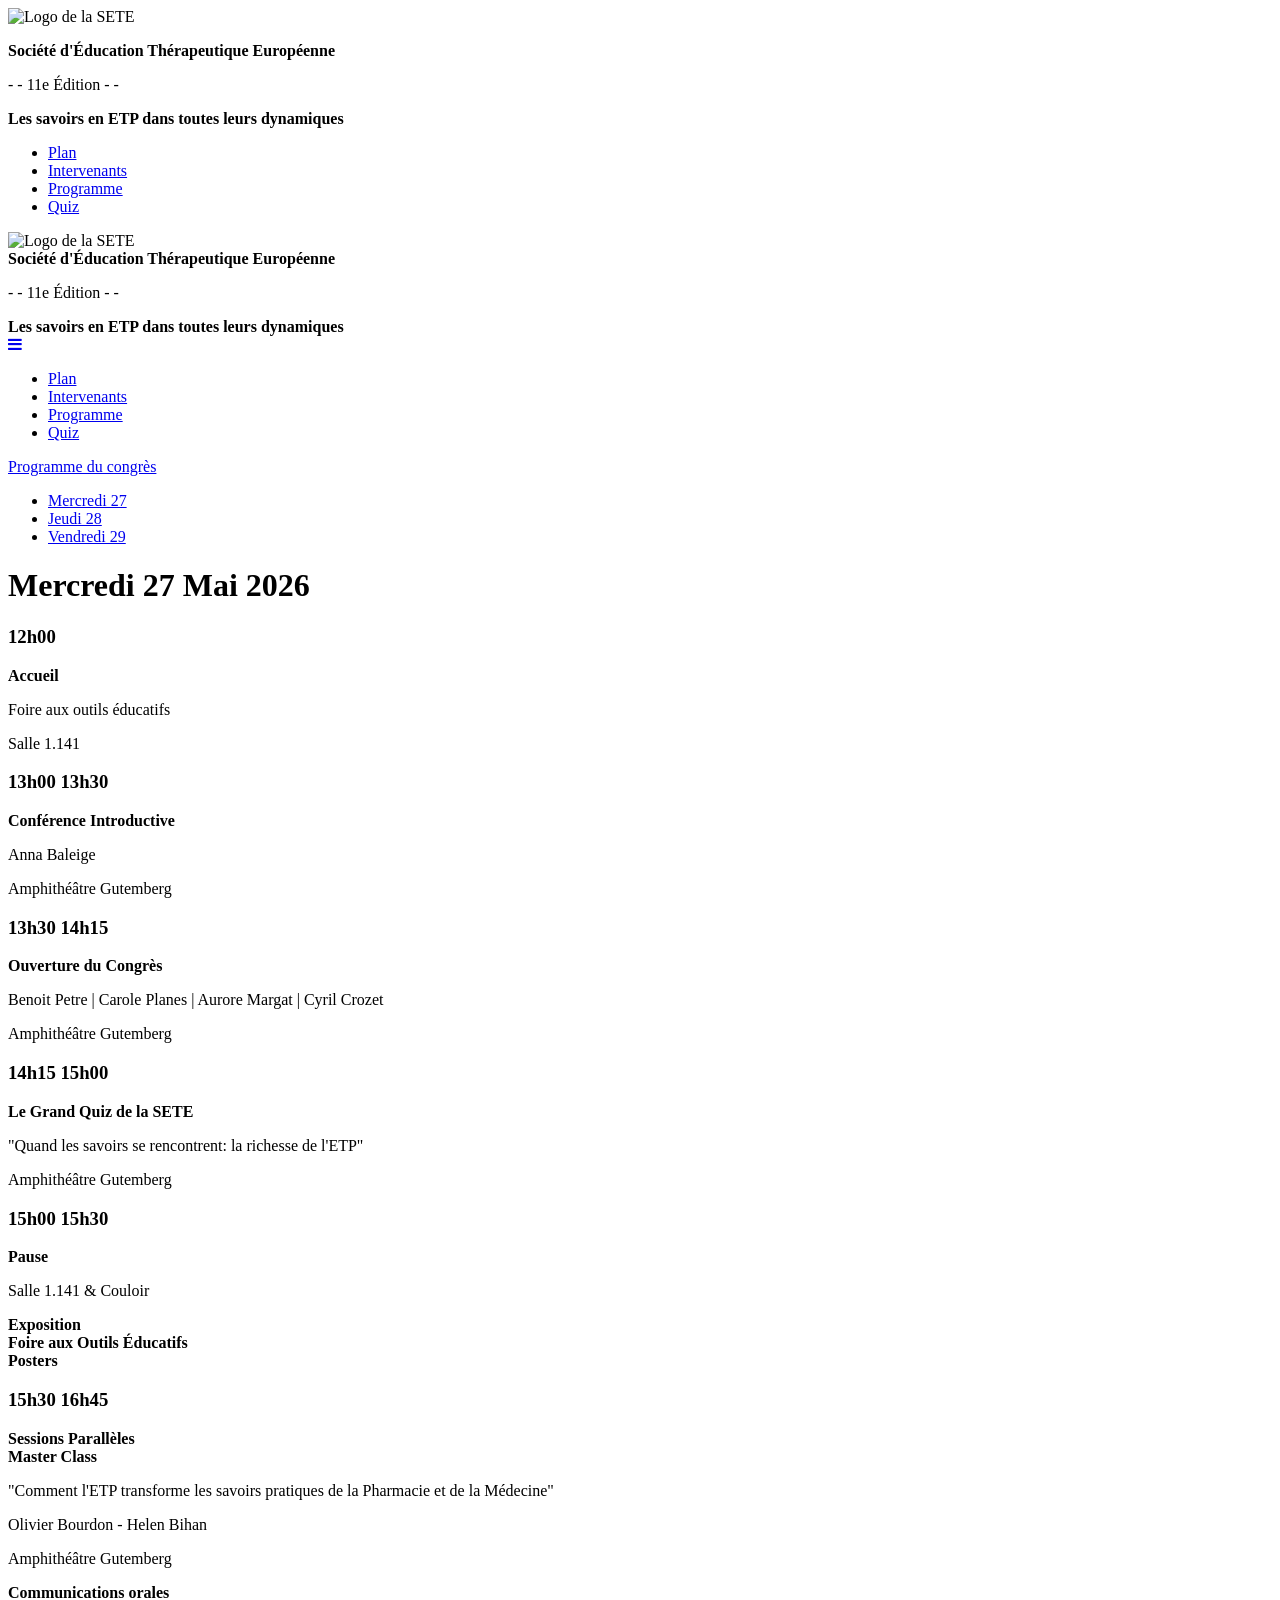
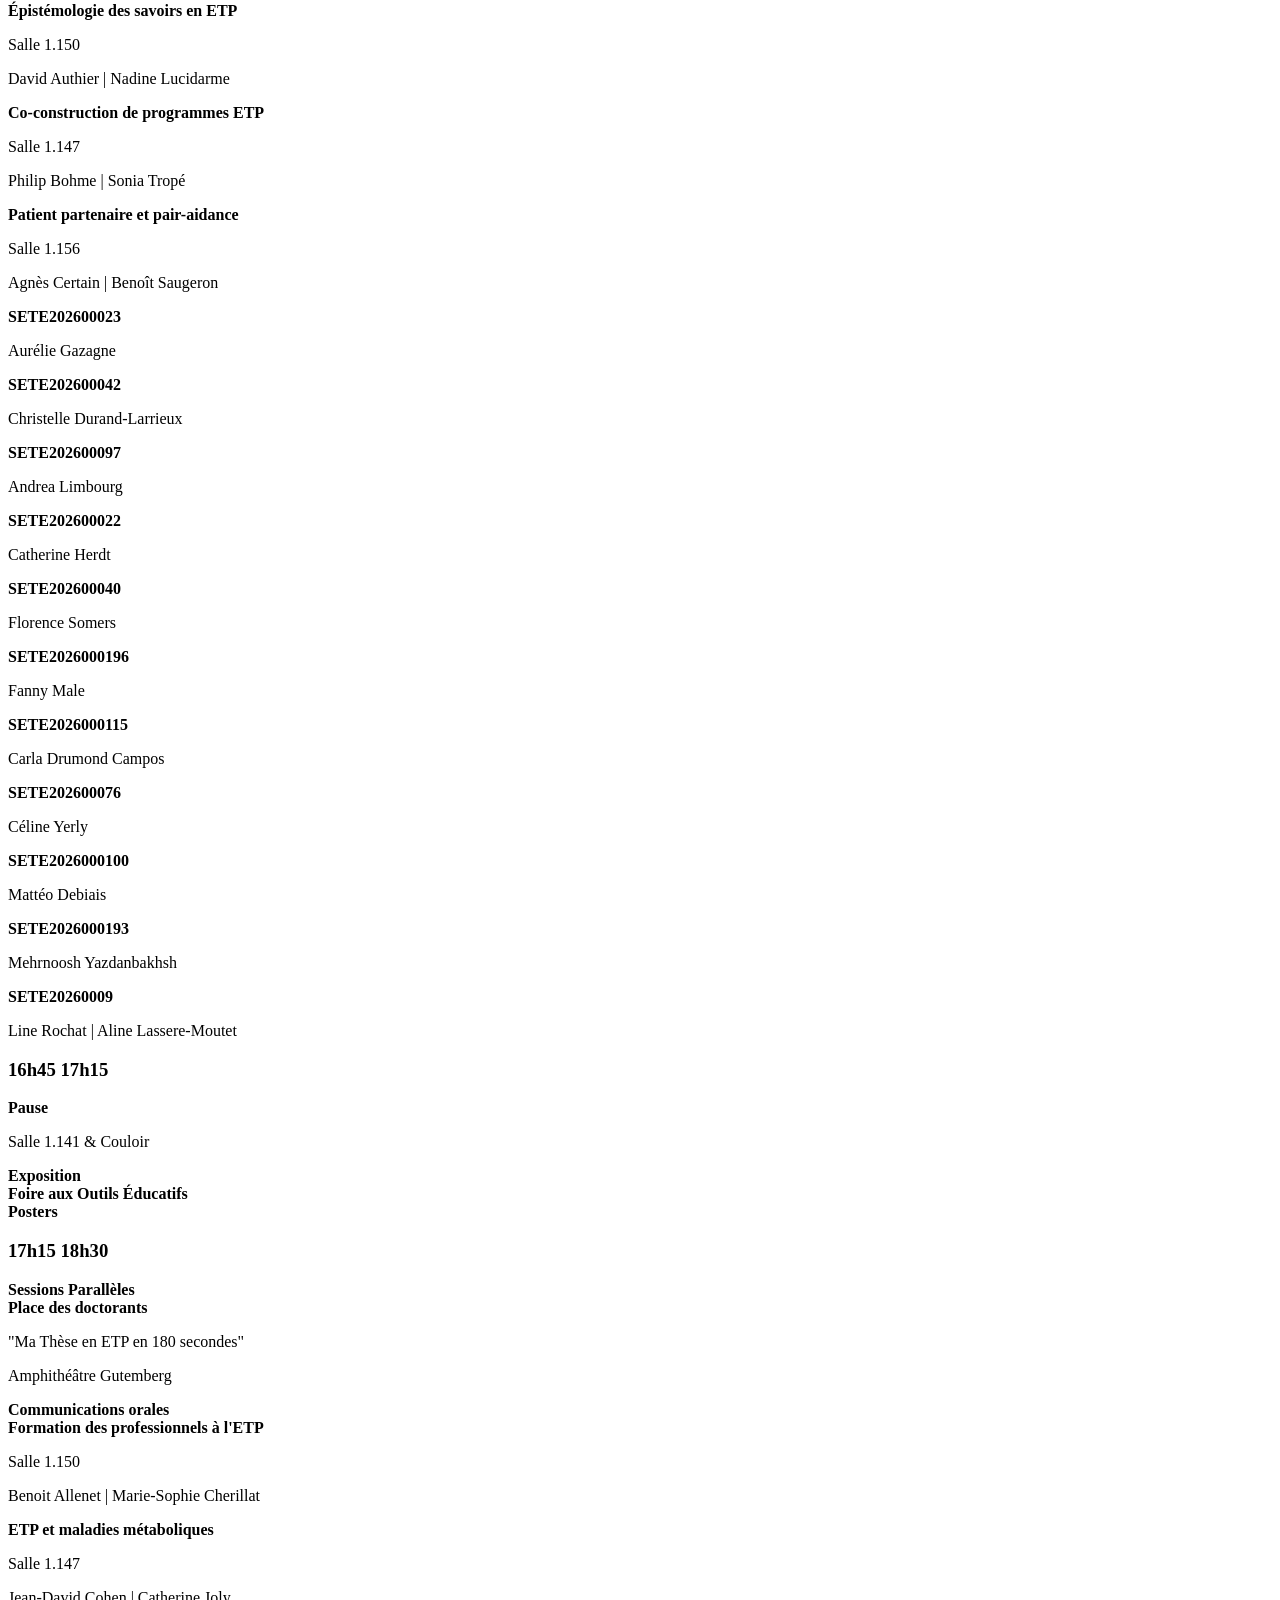
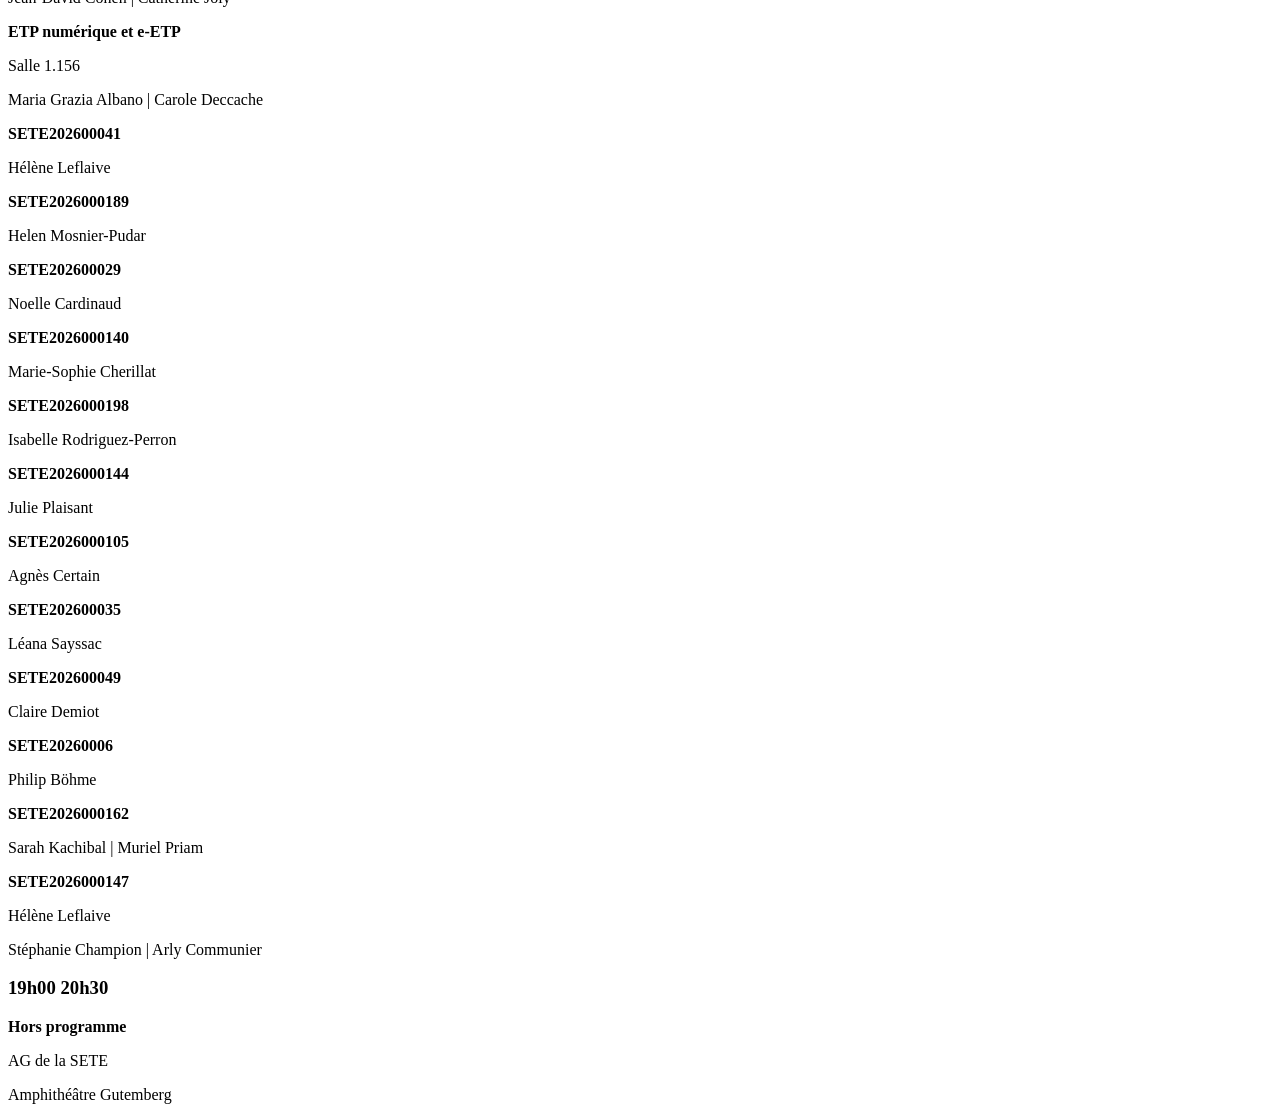
==== index.html @ 19b39cc3 "Create index.html" ====
<!DOCTYPE html>
<html lang="fr">

	<head>
		<meta charset="utf-8">
		<meta name="viewport" content="width=device-width, initial-scale=1.0">
		<link rel="stylesheet" href="seteTemplate.css"/>
		<link rel="stylesheet" href="https://cdnjs.cloudflare.com/ajax/libs/font-awesome/4.7.0/css/font-awesome.min.css">
		
		<title>Programme Congrès SETE 2026</title>
	</head>
	
	<body>
		<div class="pageSETE">
	
			<div class="headerOutter">
				<header class="header">
					<div class="headerInner">
					
						<div class="dynamicHeader">
						
							<div class="desktopHeader">
				
								<div class="logoSETE">
									<img class="imgSETE" src="images/LogoSETE26V4.png" alt="Logo de la SETE" />
								</div>
					
								<div class="menuSETE">
								
									<div class="titleSETE">
										<p class="titleSETE-text">
											<b>
												Société d'Éducation Thérapeutique Européenne
											</b>
											
											<p class="edition">
												- - 11e Édition - -
											</p>
											
											<div class="themeSETE">
												<b>
													Les savoirs en ETP dans toutes leurs dynamiques
												</b>
											</div>
										</p>
									</div>
									
									<ul class="tabsSETE">
										
										<li class="seteTab">
											<a href="pdfs/plan.pdf">
												Plan
											</a>
										</li>
											
										<li class="seteTab" onclick="openTab('Intervenants')">
											<a href="#feat">
												Intervenants
											</a>
										</li>
											
										<li class="seteTab" onclick="openTab('Programme')">
											<a href="#schedule">
												Programme
											</a>
										</li>
											
										<li class="seteTab" onclick="openTab('Quiz')">
											<a href="#quiz">
												Quiz
											</a>
										</li>
										
									</ul>
								</div>
						
							</div>
							
							<!-- Mobile Header -->
							
							<div class="mobileHeader">
							
							
								<div class="siteMobile">
								
									<div class="titleSETE-Mobile">
								
										<div class="logoSETE-Mobile">
											<img class="imgSETE-Mobile" src="images/LogoSETE26V4.png" alt="Logo de la SETE" />
										</div>

										<div class="titleSETE-textMobile">
											<b class="SETE-Mobile">
												Société d'Éducation Thérapeutique Européenne
											</b>
											<p class="edition-Mobile">
												- - 11e Édition - -
											</p>
										</div>
									
									</div>
								
									<div class="themeSETE-Mobile">
										<b>
										Les savoirs en ETP dans toutes leurs dynamiques
										</b>
									</div>
								
								</div>
				
								
								
								<div class="topNav">
								
								
									
									<a href="javascript:void(0);" class="icon" onclick="openTabMobile()">
										<i class="fa fa-bars">
										</i>
									</a>
									
									<ul id="mobileTabs" class="tabsSETE-Mobile">

										<li class="mobileMenu-Content">
											<a href="pdfs/plan.pdf">
												Plan
											</a>
										</li>
										
										<li class="mobileMenu-Content" onclick="openTab('Intervenants')">
											<a href="#feat">
												Intervenants
											</a>
										</li>
										
										<li class="mobileMenu-Content" onclick="openTab('Programme')">
											<a href="#schedule" class="active">
												Programme
											</a>
										</li>
										
										<li class="mobileMenu-Content" onclick="openTab('Quiz')">
											<a href="#quiz">
												Quiz
											</a>
										</li>
									
										
									</ul>
									
									
								</div>
								
								
									
									
								
						
							</div> 
							
							<!--  -->
						</div>
					</div>
				</header>
			</div>
		
			<div class="mainOutter">
				<div class="main">
					<div class="mainInner">
						<!-- Intervenants -->
						<div id="Intervenants" class="tab" style="display: none">
						
						<!-- Note: Inconsistence concernant la position des noms -->
							<!--<table>
							
							<tr>
								<th>
									Carole Planes
								</th>
								
								<td>
									carole.planes@aphp.fr
								</td>
								
								<td>
									Directrice UFR SMBH
								</td>
							</tr>
							
							<tr>
								<th>
									Anna Baleige
								</th>
								
								<td>
									baleige.a@gmail.com
								</td>
								
								<td>
									Médecin psychiatre, sexologue, docteur en santé publique, Doctorante LEPS UR3412, Chaire Engagement des Patients
								</td>
							</tr>
							
							<tr>
								<th>
									Bourdon Olivier
								</th>
								
								<td>
									olivier.bourdon@aphp.fr
								</td>
								
								<td>
									PU-PH Pharmacie AP-HP
								</td>
							</tr>
							
							<tr>
								<th>
									Helen Bihan
								</th>
								
								<td>
									helene.bihan@aphp.fr
								</td>
								
								<td>
									PU-PH Endocrinologie AP-HP
								</td>
							</tr>
							
							<tr>
								<th>
									Las Vergnas Olivier
								</th>
								
								<td>
									olivier.lasvergnas@parisnanterre.fr
								</td>
								
								<td>
									<ul>
										<li>
											Prof émérite ApForD-Cref Université Paris Nanterre
										</li>
									
										<li>
											Associé Trigone-Cirel Université de LIlle 
										</li>
									
										<li>
											Animateur Communauté CoReS
										</li>
									</ul>
								</td>
							</tr>
							
							<tr>
								<th>
									Sébastien Colson
								</th>
								
								<td>
									sebastien.colson@univ-amu.fr
								</td>
								
								<td>
									Professeur des Universités en Sciences Infirmières, Directeur de l'Ecole des sciences infirmières, UR3279-CEReSS, Faculté SMPM, Aix-Marseille Université Président de la section 92 sciences infirmières du CNU
								</td>
							</tr>
							
							<tr>
								<th>
									Antonacci Tomaso
								</th>
								
								<td>
									tomaso.antonacci@gmail.com
								</td>
								
								<td>
								
								</td>
							</tr>
							
							<tr>
								<th>
									Grandjean Nathalie
								</th>
								
								<td>
									nathalie.grandjean@uclouvain.be
								</td>
								
								<td>
									Dr. Nathalie Grandjean,  UCLouvain, Belgique
								</td>
							</tr>
							
							<tr>
								<th>
									Cohen Jean David
								</th>
								
								<td>
									jd-cohen@chu-montpellier.fr
								</td>
								
								<td>
								Rhumatologue au CHU de Montpellier :SETE
								</td>
							</tr>
							
							<tr>
								<th>
									Olivia Gross
								</th>
								
								<td>
									olivia.gross@univ-paris13.fr
								</td>
								
								<td>
									MCF-HDR 70e directrice adjointe LEPS
								</td>
							</tr>
							
							</table>-->
							
							<div class="communicationsOrales">
							
							<span class="orale">
								<div class="intervenantsNoms">
									Carole Planes
								</div>
							</span>
								
							<span class="orale">
								<div class="intervenantsEmail">
									carole.planes@aphp.fr
								</div>
							</span>
								
							<span class="orale">
								<div class="intervenantsProfession">
									Directrice UFR SMBH
								</div>
							</span>
							
							<span class="orale">
								<div class="intervenantsNoms">
									Anna Baleige
								</div>
							</span>
								
							<span class="orale">
								<div class="intervenantsEmail">
									baleige.a@gmail.com
								</div>
							</span>
								
							<span class="orale">
								<div class="intervenantsProfession">
									Médecin psychiatre, sexologue, docteur en santé publique, Doctorante LEPS UR3412, Chaire Engagement des Patients
								</div>
							</span>
							
							<span class="orale">
								<div class="intervenantsNoms">
									Olivier Bourdon
								</div>
							</span>
								
							<span class="orale">
								<div class="intervenantsEmail">
									olivier.bourdon@aphp.fr
								</div>
							</span>
								
							<span class="orale">
								<div class="intervenantsProfession">
									PU-PH Pharmacie AP-HP
								</div>
							</span>
							
							<span class="orale">
								<div class="intervenantsNoms">
									Helen Bihan
								</div>
							</span>
								
							<span class="orale">
								<div class="intervenantsEmail">
									helene.bihan@aphp.fr
								</div>
							</span>
								
							<span class="orale">
								<div class="intervenantsProfession">
									PU-PH Endocrinologie AP-HP
								</div>
							</span>
							
							<span class="orale">
								<div class="intervenantsNoms">
									Olivier Las Vergnas
								</div>
							</span>
								
							<span class="orale">
								<div class="intervenantsEmail">
									olivier.lasvergnas@parisnanterre.fr
								</div>
							</span>
								
							<span class="orale">
								<div class="intervenantsProfession">
									<ul>
										<li>
											Prof émérite ApForD-Cref Université Paris Nanterre
										</li>
									
										<li>
											Associé Trigone-Cirel Université de LIlle 
										</li>
									
										<li>
											Animateur Communauté CoReS
										</li>
									</ul>
								</div>
							</span>
							
							<span class="orale">
								<div class="intervenantsNoms">
									Sébastien Colson
								</div>
							</span>
								
							<span class="orale">
								<div class="intervenantsEmail">
									sebastien.colson@univ-amu.fr
								</div>
							</span>
								
							<span class="orale">
								<div class="intervenantsProfession">
									Professeur des Universités en Sciences Infirmières, Directeur de l'Ecole des sciences infirmières, UR3279-CEReSS, Faculté SMPM, Aix-Marseille Université Président de la section 92 sciences infirmières du CNU
								</div>
							</span>
							
							<span class="orale">
								<div class="intervenantsNoms">
									Antonacci Tomaso
								</div>
							</span>
								
							<span class="orale">
								<div class="intervenantsEmail">
									tomaso.antonacci@gmail.com
								</div>
							</span>
								
							<span class="orale">
								<div class="intervenantsProfession">
								
								</div>
							</span>
							
							<span class="orale">
								<div class="intervenantsNoms">
									Nathalie Grandjean
								</div>
							</span>
								
							<span class="orale">
								<div class="intervenantsEmail">
									nathalie.grandjean@uclouvain.be
								</div>
							</span>
								
							<span class="orale">
								<div class="intervenantsProfession">
									Dr. Nathalie Grandjean,  UCLouvain, Belgique
								</div>
							</span>
							
							<span class="orale">
								<div class="intervenantsNoms">
									Jean David Cohen
								</div>
							</span>
								
							<span class="orale">
								<div class="intervenantsEmail">
									jd-cohen@chu-montpellier.fr
								</div>
							</span>
								
							<span class="orale">
								<div class="intervenantsProfession">
								Rhumatologue au CHU de Montpellier :SETE
								</div>
							</span>
							
							<span class="orale">
								<div class="intervenantsNoms">
									Olivia Gross
								</div>
							</span>
								
							<span class="orale">
								<div class="intervenantsEmail">
									olivia.gross@univ-paris13.fr
								</div>
							</span>
								
							<span class="orale">
								<div class="intervenantsProfession">
									MCF-HDR 70e directrice adjointe LEPS
								</div>
							</span>
							
							</div>
						
						</div>
				
						<!-- PROGRAMME -->
						<div id="Programme" class="tab">
						
							<div class="programmeHeader">
						
								<div class="pdfProgram">
									<a href="pdfs/programme.pdf"> Programme du congrès </a>
								</div>
								
								<div class="menuProgramme">
									<ul class="menuProgramme-nav">
										
										<li>
										<a href="#wednesday" class="pageProgramme" onclick="openDay('mercredi')">
											Mercredi 27
										</a>
										</li>
										
										<li>
										<a href="#thursday" class="pageProgramme" onclick="openDay('jeudi')">
											Jeudi 28
										</a>
										</li>
										
										<li>
										<a href="#friday" class="pageProgramme" onclick="openDay('vendredi')">
											Vendredi 29
										</a>
										</li>
							
									</ul>
			
								</div>
							
							</div>
						
							<div id="mercredi" class="day">
							
		
								<h1 class="date">
									<div class="conventionDate">
										Mercredi 27 Mai 2026
									</div>
								</h1>
								
								<!-- On mobile, adjust the width of content within schedules -->
								<div class="schedule">
								
									<h3 class="horaires">
										12h00
									</h3>
									
									<div class="session">
										
										<div class="titreSujet">
											<b>
												Accueil
											</b>
										</div>
						
										<p class="details">
											Foire aux outils éducatifs
										</p>
										
										<p class="salle">
											Salle 1.141
										</p>
									</div>
								</div>

								<div class="schedule">
								
									<h3 class="horaires">
										13h00 13h30
									</h3>
									
									<div class="session">
										<div class="titreSujet">
											<b>
												Conférence Introductive
											</b>
										</div>
						
										<p class="intervenants">
											Anna Baleige
										</p>
										
										<p class="salle">
											Amphithéâtre Gutemberg
										</p>
									</div>
								</div>
								
								<div class="schedule">
								
									<h3 class="horaires">
										13h30 14h15
									</h3>
									
									<div class="session">
										<div class="titreSujet">
											<b>
												Ouverture du Congrès
											</b>
										</div>
						
										<p class="intervenants">
											Benoit Petre | Carole Planes | Aurore Margat | Cyril Crozet
										</p>
										
										<p class="salle">
											Amphithéâtre Gutemberg
										</p>
									</div>
								</div>
								
								<div class="schedule">
								
									<h3 class="horaires">
										14h15 15h00
									</h3>
									
									<div class="session">
										<div class="titreSujet">
											<b>
												Le Grand Quiz de la SETE
											</b>
										</div>
						
										<p class="sujet">
											"Quand les savoirs se rencontrent: la richesse de l'ETP"
										</p>
										
										<p class="salle">
											Amphithéâtre Gutemberg
										</p>
									</div>
								</div>
								
								<div class="schedule">
								
									<h3 class="horaires">
										15h00 15h30
									</h3>
									
									<div class="session">
										<div class="titreSujet">
											<b>
												Pause
											</b>
										</div>
										
										<p class="salle">
											Salle 1.141 & Couloir
										</p>
						
										<div class="communicationsOrales">
											<span class="orale">
												<div>
													<b>
														Exposition
													</b>
												</div>
											</span>
											
											<span class="orale">
												<div>
													<b>
														Foire aux Outils Éducatifs
													</b>
												</div>
											</span>
											
											<span class="orale">
												<div>
													<b>
														Posters
													</b>
												</div>
											</span>
										</div>
									</div>
								</div>
								
								<div class="schedule">
								
									<h3 class="horaires">
										15h30 16h45
									</h3>
									
									<div class="session">
										<div class="titreSujet">
											<b>
												Sessions Parallèles
											</b>
										</div>
						
										<div class="sessionJumelles">					
											<span class="jumeau">
												<div>
													<b>
														Master Class
													</b>
												
													<p class="sujet">
														"Comment l'ETP transforme les savoirs pratiques de la Pharmacie et de la Médecine"
													</p>
													
													<p class="intervenants">
														Olivier Bourdon - Helen Bihan
													</p>
													
													<p class="salle">
														Amphithéâtre Gutemberg
													</p>
												</div>
											</span>
											
											<span class="jumeau">
												<b>	Communications orales </b>
												
												<div class="communicationsOrales">
													<span class="orale">
														<div>
															<b>
																Épistémologie des savoirs en ETP
															</b>
															
															<p class="salle">
																Salle 1.150
															</p>
															
															<p class="intervenants">
																David Authier | Nadine Lucidarme
															</p>
														</div>
													</span>
													
													<span class="orale">
														<div>
															<b>
																Co-construction de programmes ETP
															</b>
															
															<p class="salle">
																Salle 1.147
															</p>
															
															<p class="intervenants">
																Philip Bohme | Sonia Tropé
															</p>
														</div>
													</span>
													
													<span class="orale">
														<div>
															<b>
																Patient partenaire et pair-aidance
															</b>
															
															<p class="salle">
																Salle 1.156
															</p>
															
															<p class="intervenants">
																Agnès Certain | Benoît Saugeron
															</p>
														</div>
													</span>
													
													<span class="orale">
														<div>
															<b>
																SETE202600023
															</b>
															
															<p class="intervenants">
																Aurélie Gazagne
															</p>
														</div>
													</span>
													
													<span class="orale">
														<div>
															<b>
																SETE202600042
															</b>
															
															<p class="intervenants">
																Christelle Durand-Larrieux
															</p>
														</div>
													</span>
													
													<span class="orale">
														<div>
															<b>
																SETE202600097
															</b>
															
															<p class="intervenants">
																Andrea Limbourg
															</p>
														</div>
													</span>
													
													<span class="orale">
														<div>
															<b>
																SETE202600022
															</b>
															
															<p class="intervenants">
																Catherine Herdt
															</p>
														</div>
													</span>
													
													<span class="orale">
														<div>
															<b>
																SETE202600040
															</b>
															
															<p class="intervenants">
																Florence Somers
															</p>
														</div>
													</span>
													
													<span class="orale">
														<div>
															<b>
																SETE2026000196
															</b>
															
															<p class="intervenants">
																Fanny Male
															</p>
														</div>
													</span>
													
													<span class="orale">
														<div>
															<b>
																SETE2026000115
															</b>
															
															<p class="intervenants">
																Carla Drumond Campos
															</p>
														</div>
													</span>
													
													<span class="orale">
														<div>
															<b>
																SETE202600076
															</b>
															
															<p class="intervenants">
																Céline Yerly
															</p>
														</div>
													</span>
													
													<span class="orale">
														<div>
															<b>
																SETE2026000100
															</b>
															
															<p class="intervenants">
																Mattéo Debiais
															</p>
														</div>
													</span>
													
													<span class="orale">
														<div>
															<b>
																SETE2026000193
															</b>
															
															<p class="intervenants">
																Mehrnoosh Yazdanbakhsh
															</p>
														</div>
													</span>
													
													<span class="orale">
														<div>
															<b>
																SETE20260009
															</b>
															
															<p class="intervenants">
																Line Rochat | Aline Lassere-Moutet
															</p>
														</div>
														
														
													</span>
													
													<span class="orale">
														<div>
															<b>
																
															</b>
														</div>
													</span>
												</div>
												
											</span>
										</div>
									</div>
								</div>

								<div class="schedule">
								
									<h3 class="horaires">
										16h45 17h15
									</h3>
									
									<div class="session">
										<div class="titreSujet">
											<b>
												Pause
											</b>
										</div>
										
										<p class="salle">
											Salle 1.141 & Couloir
										</p>
						
										<div class="communicationsOrales">
											<span class="orale">
												<div>
													<b>
														Exposition
													</b>
												</div>
											</span>
											
											<span class="orale">
												<div>
													<b>
														Foire aux Outils Éducatifs
													</b>
												</div>
											</span>
											
											<span class="orale">
												<div>
													<b>
														Posters
													</b>
												</div>
											</span>
										</div>
									
									</div>
								</div>

								<div class="schedule">
								
									<h3 class="horaires">
										17h15 18h30
									</h3>
									
									<div class="session">
										<div class="titreSujet">
											<b>
												Sessions Parallèles
											</b>
										</div>
						
										<div class="sessionJumelles">					
											<span class="jumeau">
												<div>
													<b>
														Place des doctorants
													</b>
												
													<p class="sujet">
														"Ma Thèse en ETP en 180 secondes"
													</p>
													
													
													<p class="salle">
														Amphithéâtre Gutemberg
													</p>
												</div>
											</span>
											
											<span class="jumeau">
												<b>	Communications orales </b>
												
												<div class="communicationsOrales">
													<span class="orale">
														<div>
															<b>
																Formation des professionnels à l'ETP
															</b>
															
															<p class="salle">
																Salle 1.150
															</p>
															
															<p class="intervenants">
																Benoit Allenet | Marie-Sophie Cherillat
															</p>
														</div>
													</span>
													
													<span class="orale">
														<div>
															<b>
																ETP et maladies métaboliques 
															</b>
															
															<p class="salle">
																Salle 1.147
															</p>
															
															<p class="intervenants">
																Jean-David Cohen | Catherine Joly
															</p>
														</div>
													</span>
													
													<span class="orale">
														<div>
															<b>
																ETP numérique et e-ETP
															</b>
															
															<p class="salle">
																Salle 1.156
															</p>
															
															<p class="intervenants">
																Maria Grazia Albano | Carole Deccache
															</p>
														</div>
													</span>
													
													<span class="orale">
														<div>
															<b>
																SETE202600041
															</b>
															
															<p class="intervenants">
																Hélène Leflaive
															</p>
														</div>
													</span>
													
													<span class="orale">
														<div>
															<b>
																SETE2026000189
															</b>
															
															<p class="intervenants">
																Helen Mosnier-Pudar
															</p>
														</div>
													</span>
													
													<span class="orale">
														<div>
															<b>
																SETE202600029
															</b>
															
															<p class="intervenants">
																Noelle Cardinaud
															</p>
														</div>
													</span>
													
													<span class="orale">
														<div>
															<b>
																SETE2026000140
															</b>
															
															<p class="intervenants">
																Marie-Sophie Cherillat
															</p>
														</div>
													</span>
													
													<span class="orale">
														<div>
															<b>
																SETE2026000198
															</b>
															
															<p class="intervenants">
																Isabelle Rodriguez-Perron
															</p>
														</div>
													</span>
													
													<span class="orale">
														<div>
															<b>
																SETE2026000144
															</b>
															
															<p class="intervenants">
																Julie Plaisant
															</p>
														</div>
													</span>
													
													<span class="orale">
														<div>
															<b>
																SETE2026000105
															</b>
															
															<p class="intervenants">
																Agnès Certain
															</p>
														</div>
													</span>
													
													<span class="orale">
														<div>
															<b>
																SETE202600035
															</b>
															
															<p class="intervenants">
																Léana Sayssac
															</p>
														</div>
													</span>
													
													<span class="orale">
														<div>
															<b>
																SETE202600049
															</b>
															
															<p class="intervenants">
																Claire Demiot
															</p>
														</div>
													</span>
													
													<span class="orale">
														<div>
															<b>
																SETE20260006
															</b>
															
															<p class="intervenants">
																Philip Böhme
															</p>
														</div>
													</span>
													
													<span class="orale">
														<div>
															<b>
																SETE2026000162
															</b>
															
															<p class="intervenants">
																Sarah Kachibal | Muriel Priam
															</p>
														</div>
													</span>
													
													<span class="orale">
														<div>
															<b>
																SETE2026000147
															</b>
															
															<p class="intervenants">
																Hélène Leflaive
															</p>Stéphanie Champion | Arly Communier
														</div>
													</span>
												</div>
												
											</span>
										</div>
									</div>
								</div>

								<div class="schedule">
								
									<h3 class="horaires">
										19h00 20h30
									</h3>
									
									<div class="session">
										<div class="titreSujet">
											<b>
												Hors programme
											</b>
										</div>
										
										<p>
											AG de la SETE
										</p>
										
										<p class="salle">
											Amphithéâtre Gutemberg
										</p>
										
									</div>
								</div>
		

							</div>
	
							<div id="jeudi" class="day" style="display: none">
							
								<h1 class="date">
									<div class="conventionDate">
										Jeudi 28 Mai 2026
									</div>
								</h1>
								
								<div class="schedule">
								
									<h3 class="horaires">
										08h30
									</h3>
									
									<div class="session">
										<div class="titreSujet">
											<b>
												Accueil
											</b>
										</div>
										
										<p class="salle">
											Salle 1.141 & Couloir
										</p>
						
										<div class="communicationsOrales">
											<span class="orale">
												<div>
													<b>
														Exposition
													</b>
												</div>
											</span>
											
											<span class="orale">
												<div>
													<b>
														Foire aux Outils Éducatifs
													</b>
												</div>
											</span>
											
											<span class="orale">
												<div>
													<b>
														Posters
													</b>
												</div>
											</span>
										</div>
									</div>
								</div>
								
								<div class="schedule">
								
									<h3 class="horaires">
										9h00 10h15
									</h3>
									
									<div class="session">
									
										<div class="titreSujet">
											<b>
												Sessions Parallèles
											</b>
										</div>
									
									<div class="sessionJumelles">
									
										<span class="jumeau">
										
										<div>
											<b>
												Rencontre Flash avec des Experts
											</b>
										</div>
										<p class="salle">
											Salle 1.150
										</p>
										
										<div class="communicationsOrales">
											<span class="orale">
												<div>
													<p class="intervenants">
														Pauline Carrara-Chauvin | Catherine Joly
													</p>
													
													<h4>
														 Retour d’expériences sur l’enseignement de l’ETP en partenariat avec des patients :
														 <p>
															Un éventail de possibilités
														</p>
													</h4>
												</div>
											</span>
											
											<span class="orale">
												<div>
													<p class="intervenants">
														Benoit Saugeron
													</p>
													
													<h4>
														Être coordinateur en ETP : 
														<p>
															Défis, tensions et leviers d’action
														</p>
													</h4>
												</div>
											</span>
											
											<span class="orale">
												<div>
													<p class="intervenants">
														Philip Böhme
													</p>
													
													<h4>
														 ETP et approche Responsabilité Populationnelle :
														 <p>
															Questionnement qui recouvre le lien ville-hôpital et celui de l’ETP « territoriale » et des soins primaires
														</p>
													</h4>
												</div>
											</span>
											
											<span class="orale">
												<div>
													<p class="intervenants">
														Lucie Cabrejo
													</p>
													
													<h4>
														ETP pour les soignants :
														<p>
															Comment l’ETP (ses thématiques transversales, ses outils, ses techniques d’animation, ses méthodes pédagogiques) sont profitables aussi directement pour la santé et les problématiques des professionnels de santé
														</p>
													</h4>
												</div>
											</span>
											
											<span class="orale">
												<div>
													<p class="intervenants">
														Aurelié Gazagne
													</p>
													
													<h4>
														Développement de programme en lien ville-hôpital
													</h4>
												</div>
											</span>
											
											<span class="orale">
												<div>
													<p class="intervenants">
														Magali Salles
													</p>
													
													<h4>
														Partage d’expérience sur l’ETP auprès des enfants
													</h4>
												</div>
											</span>
											
											<span class="orale">
												<div>
													<p class="intervenants">
														Marie-Sophie Cherillat | Jean-François d’Ivernois
													</p>
													
													<h4>
														 Publication scientifique :
														<p>
															Motiver les personnes à la publication de leurs travaux avec l’identification de ressources disponibles dans leur environnement
														</p>
													</h4>
												</div>
											</span>
											
											<span class="orale">
												<div>
													<p class="intervenants">
														Maria Grazia
													</p>
													
													<h4>
														 ETP en sortie d’hospitalisation (ETP sh)
													</h4>
												</div>
											</span>
											
											<span class="orale">
												<div>
													<p class="intervenants">
														Anouk Betton
													</p>
													
													<h4>
														 Effet de halo
													</h4>
												</div>
											</span>
											
											<span class="orale">
												<div>
													<p class="intervenants">
														Carole Deccache
													</p>
													
													<h4>
														 Compétences sociales VS facteurs psychosociaux : opérationnalisation et applications !
													</h4>
												</div>
											</span>
											
											<span class="orale">
												<div>
													<p class="intervenants">
														Florence Somers
													</p>
													
													<h4>
														 Un partenariat en 3D pour innover en ETP :
														 <p>
															Croiser les expériences patients/professionnels de santé/soignants éducateurs
														</p>
													</h4>
												</div>
											</span>
											
											<span class="orale">
												<div>
													<p class="intervenants">
														Josephine Thomas d'Hoste | Hubert Martin 
													</p>
													
													<h4>
														Comment sensibiliser les élus pour promouvoir la coordination de proximité de programmes adaptés à la population locale
													</h4>
												</div>
											</span>
											
											<span class="orale">
												<div>
													<p class="intervenants">
														<p> Florence Bourguet | Emilie Pompignac | Sandra Capou (UTTEP19) </p>
														<p> Agnès Certain (ResUTEP) </p>
													</p>
													
													<h4>
														De l’UTTEP à ResUTEP
													</h4>
												</div>
											</span>
										</div>
										</span>
										
										<span class="jumeau">
											<div>
												<b>
													Atelier d’expérimentation de la Rythmique Jaques-Dalcroze. Musique et danse, liens avec l’ETP
												</b>
												
												<p class="salle">
													Foyer des étudiants
													<div class="disclaimer">
														(places limitées)
													</div>
												</p>
												
												<p class="intervenants">
													Anne-Marix Chatoux | Frédéric Sittarame
												</p>
											</div>
										</span>
									
									</div>
									</div>
								</div>
								
								<div class="schedule">
								
									<h3 class="horaires">
										10h15 10h45
									</h3>
									
									<div class="session">
										<div class="titreSujet">
											<b>
												Pause
											</b>
										</div>
										
										<p class="salle">
											Salle 1.141 & Couloir
										</p>
						
										<div class="communicationsOrales">
											<span class="orale">
												<div>
													<b>
														Exposition
													</b>
												</div>
											</span>
											
											<span class="orale">
												<div>
													<b>
														Foire aux Outils Éducatifs
													</b>
												</div>
											</span>
											
											<span class="orale">
												<div>
													<b>
														Posters
													</b>
												</div>
											</span>
										</div>
									</div>
								</div>
								
								<div class="schedule">
								
									<h3 class="horaires">
										10h45 12h00
									</h3>
									
									<div class="session">
										<div class="titreSujet">
											<b>
												Sessions Parallèles
											</b>
										</div>
						
										<div class="sessionJumelles">					
											<span class="jumeau">
												<div>
													<b>
														Rencontre
													</b>
												
													<p class="sujet">
														"Approches expérientielles en santé" et sur le passage "De la reconnaissance des savoirs expérientiels des personnes concernées par des troubles de santé à la prise en considération de leur réflexivité" et les recherches en cours au sein de la communauté informelle de recherche CoReS (Coopérations réflexives en Santé, http://cores.hypotheses.or)
													</p>
													<!-- Associated Link is Not Functional -->
													
													<p class="intervenants">
														Olivier Las Vergnas
													</p>
													
													<p class="salle">
														Amphithéâtre Gutemberg
													</p>
												</div>
											</span>
											
											<span class="jumeau">
												<b>	Communications orales </b>
												
												<div class="communicationsOrales">
													<span class="orale">
														<div>
															<b>
																ETP en santé mentale
															</b>
															
															<p class="salle">
																Salle 1.150
															</p>
															
															<p class="intervenants">
																Anne-Catherine Dubois | Agnès Certain
															</p>
														</div>
													</span>
													
													<span class="orale">
														<div>
															<b>
																ETP pédiatrique
															</b>
															
															<p class="salle">
																Salle 1.147
															</p>
															
															<p class="intervenants">
																 David Authier | Marie-Sophie Cherillat
															</p>
														</div>
													</span>
													
													<span class="orale">
														<div>
															<b>
																 Littératie en santé
															</b>
															
															<p class="salle">
																Salle 1.156
															</p>
															
															<p class="intervenants">
																Aurélie Gazagne | Jean-David Cohen
															</p>
														</div>
													</span>
													
													<span class="orale">
														<div>
															<b>
																SETE
															</b>
														</div>
													</span>
													
													<span class="orale">
														<div>
															<b>
																SETE
															</b>
														</div>
													</span>
													
													<span class="orale">
														<div>
															<b>
																SETE
															</b>
														</div>
													</span>
													
													<span class="orale">
														<div>
															<b>
																SETE
															</b>
														</div>
													</span>
													
													<span class="orale">
														<div>
															<b>
																SETE
															</b>
														</div>
													</span>
													
													<span class="orale">
														<div>
															<b>
																SETE
															</b>
														</div>
													</span>
													
													<span class="orale">
														<div>
															<b>
																SETE
															</b>
														</div>
													</span>
													
													<span class="orale">
														<div>
															<b>
																SETE
															</b>
														</div>
													</span>
													
													<span class="orale">
														<div>
															<b>
																SETE
															</b>
														</div>
													</span>
													
													<span class="orale">
														<div>
															<b>
																SETE
															</b>
														</div>
													</span>
													
													<span class="orale">
														<div>
															<b>
																SETE
															</b>
														</div>
													</span>
													
													<span class="orale">
														<div>
															<b>
																SETE
															</b>
														</div>
													</span>
												</div>
												
											</span>
										</div>
									</div>
								</div>
								
								<div class="schedule">
								
									<h3 class="horaires">
										12h05 12h30
									</h3>
									
									<div class="session">
										<div class="titreSujet">
											<b>
												Posters Tours
											</b>
										</div>
									</div>
								</div>
								
								<div class="schedule">
								
									<h3 class="horaires">
										12h30 14h30
									</h3>
									
									<div class="session">
										<div class="sessionJumelles">					
											<span class="jumeau">
												<div class="titreSujet">
													<b>
														Pause Déjeuner
													</b>
												</div>
											</span>
											
											<span class="jumeau">
												<div class="uniqueSchedule">
												
													<div class="schedule">
													<h3 class="horaires">
														12h30 13h30
													</h3>
													
													<div class="session">
														<div class="titreSujet">
															<b>
																Conférence de presse
															</b>
															
															<b class="disclaimer">
																Réservé à la presse
															</b>
														</div>
													</div>
													</div>
													
													<div class="schedule">
													<h3 class="horaires">
														13h30 14h30
													</h3>
													
														<div class="session">
														
															<div class="titreSujet">
																<b>
																	Symposia au choix
																</b>
															</div>
															
															
															
															<div class="sessionQuadruple">					
																<span class="quadruple">
																	<div>
																		<b>
																			Symposium 1
																		</b>
																	</div>
																</span>
											
																<span class="quadruple">
																	<div>
																		<b>
																			Symposium 2
																		</b>
																	</div>
																</span>
																
																<span class="quadruple">
																	<div>
																		<b>
																			Symposium 3
																		</b>
																	</div>
																</span>
																
																<span class="quadruple">
																	<div>
																		<b>
																			La SETE invite
																		</b>
																	</div>
																</span>
															</div>
															
														
															<!-- <table>
															
																<tr>
																	<th>
																		Symposium 1
																	</th>
																	
																	<th>
																		Symposium 2
																	</th>
																	
																	<th>
																		Symposium 3
																	</th>
																	
																	<th>
																		La SETE invite
																	</th>
																</tr>
																
															
															</table> -->
														
														</div>
														
													</div>
												
												</div>
											</span>
										</div>
									</div>
								</div>
								
								<div class="schedule">
								
									<h3 class="horaires">
										14h35 15h50
									</h3>
									
									<div class="session">
										<div class="titreSujet">
											<b>
												Sessions Parallèles
											</b>
										</div>
						
										<div class="sessionJumelles">					
											<span class="jumeau">
												<div>
													<b>
														Master Class
													</b>
												
													<p class="sujet">
														"Sciences infirmières et savoir"
													</p>
													
													<p class="intervenants">
														Sebastien Colson
													</p>
													
													<p class="salle">
														Amphithéâtre Gutemberg
													</p>
												</div>
											</span>
											
											<span class="jumeau">
												<b>	Communications orales </b>
												
												<!--<div class="sessionTriple">
													<span class="triple">Expositions</span>
													<span class="triple">Foires aux Outils Éducatifs</span>
													<span class="triple">Posters</span>
												</div>-->
												
												<!-- <table>
													<tr>
														<th>
															ETP
														</th>
														
														<th>
															ETP
														</th>
														
														<th>
															ETP
														</th>
													</tr>
													
													<tr>
														<td>
															SETE
														</td>
														
														<td>
															SETE
														</td>
														
														<td>
															SETE
														</td>
													</tr>
													
													<tr>
														<td>
															SETE
														</td>
														
														<td>
															SETE
														</td>
														
														<td>
															SETE
														</td>
													</tr>
													
													<tr>
														<td>
															SETE
														</td>
														
														<td>
															SETE
														</td>
														
														<td>
															SETE
														</td>
													</tr>
													
													<tr>
														<td>
															SETE
														</td>
														
														<td>
															SETE
														</td>
														
														<td>
															SETE
														</td>
													</tr>
												</table> -->
												
												<div class="communicationsOrales">
													<span class="orale">
														<div>
															<b>
																ETP
															</b>
														</div>
													</span>
													
													<span class="orale">
														<div>
															<b>
																ETP
															</b>
														</div>
													</span>
													
													<span class="orale">
														<div>
															<b>
																ETP
															</b>
														</div>
													</span>
													
													<span class="orale">
														<div>
															<b>
																SETE
															</b>
														</div>
													</span>
													
													<span class="orale">
														<div>
															<b>
																SETE
															</b>
														</div>
													</span>
													
													<span class="orale">
														<div>
															<b>
																SETE
															</b>
														</div>
													</span>
													
													<span class="orale">
														<div>
															<b>
																SETE
															</b>
														</div>
													</span>
													
													<span class="orale">
														<div>
															<b>
																SETE
															</b>
														</div>
													</span>
													
													<span class="orale">
														<div>
															<b>
																SETE
															</b>
														</div>
													</span>
													
													<span class="orale">
														<div>
															<b>
																SETE
															</b>
														</div>
													</span>
													
													<span class="orale">
														<div>
															<b>
																SETE
															</b>
														</div>
													</span>
													
													<span class="orale">
														<div>
															<b>
																SETE
															</b>
														</div>
													</span>
													
													<span class="orale">
														<div>
															<b>
																SETE
															</b>
														</div>
													</span>
													
													<span class="orale">
														<div>
															<b>
																SETE
															</b>
														</div>
													</span>
													
													<span class="orale">
														<div>
															<b>
																SETE
															</b>
														</div>
													</span>
												</div>
												
												
											</span>
										</div>
									</div>
								</div>
								
								<div class="schedule">
								
									<h3 class="horaires">
										15h50 16h20
									</h3>
									
									<div class="session">
										<div class="titreSujet">
											<b>
												Pause
											</b>
										</div>
						
										<div class="communicationsOrales">
											<span class="orale">
												<div>
													<b>
														Exposition
													</b>
												</div>
											</span>
											
											<span class="orale">
												<div>
													<b>
														Foire aux Outils Éducatifs
													</b>
												</div>
											</span>
											
											<span class="orale">
												<div>
													<b>
														Posters
													</b>
												</div>
											</span>
										</div>
									</div>
								</div>
								
								<div class="schedule">
								
									<h3 class="horaires">
										16h20 17h35
									</h3>
									
									<div class="session">
										<div class="titreSujet">
											<b>
												Sessions Parallèles
											</b>
										</div>
						
										<div class="sessionJumelles">					
											<span class="jumeau">
												<div>
													<b>
														Master Class
													</b>
												
													<p class="sujet">
														"L'expérience des patients: un levier pour transformer les pratiques professionnelles"
													</p>
													
													<p class="intervenants">
														Tomaso Antonacci
													</p>
													
													<p class="salle">
														Amphithéâtre Gutemberg
													</p>
												</div>
											</span>
											
											<span class="jumeau">
												<b>	Communications orales </b>
												
												<div class="communicationsOrales">
													<span class="orale">
														<div>
															<b>
																ETP
															</b>
														</div>
													</span>
													
													<span class="orale">
														<div>
															<b>
																ETP
															</b>
														</div>
													</span>
													
													<span class="orale">
														<div>
															<b>
																ETP
															</b>
														</div>
													</span>
													
													<span class="orale">
														<div>
															<b>
																SETE
															</b>
														</div>
													</span>
													
													<span class="orale">
														<div>
															<b>
																SETE
															</b>
														</div>
													</span>
													
													<span class="orale">
														<div>
															<b>
																SETE
															</b>
														</div>
													</span>
													
													<span class="orale">
														<div>
															<b>
																SETE
															</b>
														</div>
													</span>
													
													<span class="orale">
														<div>
															<b>
																SETE
															</b>
														</div>
													</span>
													
													<span class="orale">
														<div>
															<b>
																SETE
															</b>
														</div>
													</span>
													
													<span class="orale">
														<div>
															<b>
																SETE
															</b>
														</div>
													</span>
													
													<span class="orale">
														<div>
															<b>
																SETE
															</b>
														</div>
													</span>
													
													<span class="orale">
														<div>
															<b>
																SETE
															</b>
														</div>
													</span>
													
													<span class="orale">
														<div>
															<b>
																SETE
															</b>
														</div>
													</span>
													
													<span class="orale">
														<div>
															<b>
																SETE
															</b>
														</div>
													</span>
													
													<span class="orale">
														<div>
															<b>
																
															</b>
														</div>
													</span>
												</div>
												
											</span>
										</div>
									</div>
								</div>
							
								<div class="schedule">
								
									<h3 class="horaires">
										17h50 19h20
									</h3>
									
									<div class="session">
										<div class="titreSujet">
											<b>
												Représentation Théâtrla et Débat
											</b>
										</div>
										
										<p class="intervenants">
											avec "Nightingale, la dame à la crête de coq" par la compagnie Terraquée
										</p>
									</div>
								</div>
								
								<div class="schedule">
								
									<h3 class="horaires">
										19h30
									</h3>
									
									<div class="session">
										<div class="titreSujet">
											<b>
												Hors Programme
											</b>
										</div>
									</div>
								</div>
							
							</div>
							
							<div id="vendredi" class="day" style="display: none">
							
							
							
								<h1 class="date">
									<div class="conventionDate">
										Vendredi 29 Mai 2026
									</div>
								</h1>
								
								<div class="schedule">
								
									<h3 class="horaires">
										08h30
									</h3>
									
									<div class="session">
										<div class="titreSujet">
											<b>
												Accueil
											</b>
										</div>
									</div>
								</div>
								
								<div class="schedule">
								
									<h3 class="horaires">
										09h00 10h10
									</h3>
									
									<div class="session">
										<div class="titreSujet">
											<b>
												Propositions et Échanges: Controverse de la SETE
											</b>
										</div>
									</div>
								</div>
								
								<div class="schedule">
								
									<h3 class="horaires">
										16h20 17h35
									</h3>
									
									<div class="session">
										<div class="titreSujet">
											<b>
												Sessions Parallèles
											</b>
										</div>
						
										<div class="sessionJumelles">					
											<span class="jumeau">
												<div>
													<b>
														Atelier: L'ETP de Demain
													</b>
												</div>
											</span>
											
											<span class="jumeau">
												<b>	Communications orales </b>
												
												<div class="communicationsOrales">
													<span class="orale">
														<div>
															<b>
																ETP
															</b>
														</div>
													</span>
													
													<span class="orale">
														<div>
															<b>
																ETP
															</b>
														</div>
													</span>
													
													<span class="orale">
														<div>
															<b>
																ETP
															</b>
														</div>
													</span>
													
													<span class="orale">
														<div>
															<b>
																SETE
															</b>
														</div>
													</span>
													
													<span class="orale">
														<div>
															<b>
																SETE
															</b>
														</div>
													</span>
													
													<span class="orale">
														<div>
															<b>
																SETE
															</b>
														</div>
													</span>
													
													<span class="orale">
														<div>
															<b>
																SETE
															</b>
														</div>
													</span>
													
													<span class="orale">
														<div>
															<b>
																SETE
															</b>
														</div>
													</span>
													
													<span class="orale">
														<div>
															<b>
																SETE
															</b>
														</div>
													</span>
													
													<span class="orale">
														<div>
															<b>
																SETE
															</b>
														</div>
													</span>
													
													<span class="orale">
														<div>
															<b>
																SETE
															</b>
														</div>
													</span>
													
													<span class="orale">
														<div>
															<b>
																SETE
															</b>
														</div>
													</span>
													
													<span class="orale">
														<div>
															<b>
																SETE
															</b>
														</div>
													</span>
													
													<span class="orale">
														<div>
															<b>
																SETE
															</b>
														</div>
													</span>
													
													<span class="orale">
														<div>
															<b>
																
															</b>
														</div>
													</span>
												</div>
												
											</span>
										</div>
									</div>
								</div>
								
								<div class="schedule">
								
									<h3 class="horaires">
										11h30 11h45
									</h3>
									
									<div class="session">
										<div class="titreSujet">
											<b>
												Pause
											</b>
										</div>
									</div>
								</div>
								
								<div class="schedule">
								
									<h3 class="horaires">
										11h45 12h45
									</h3>
									
									<div class="session">
										<div class="titreSujet">
											<b>
												Remise des Prix SETE
											</b>
										</div>
						
										<div class="communicationsOrales">
											<span class="orale">
												<div>
													<b>
														Conférence de Clôture
													</b>
													
													<p class="intervenants">
														Olivia Gross
													</p>
												</div>
											</span>
											
											<span class="orale">
												<div>
													<b>
														Restitution du Micro-Trottoir
													</b>
												</div>
											</span>
											
											<span class="orale">
												<div>
													<b>
														Remise des Prix SETE
													</b>
													
													<div class="communicationsOrales">
													
														<span class="orale">
															<div>
																Communication Orale
															</div>
														</span>
														
														<span class="orale">
															<div>
																Poster
															</div>	
														</span>
														
														<span class="orale">
															<div>
																Coup de Cœur
															</div>
														</span>
														
														<span class="orale">
															<div>
																Outils Éducatif
															</div>
														</span>
														
														<span class="orale">
															<div>
																Publication ETP-TPE
															</div>
														</span>
														
														<span class="orale">
															<div>
																Thèse en ETP en 180 secondes
															</div>
														</span>
														
													</div>
												</div>
											</span>
										</div>
									</div>
								</div>
								
								<div class="schedule">
								
									<h3 class="horaires">
										13h00
									</h3>
									
									<div class="session">
										<div class="titreSujet">
											<b>
												Clôture du Congrès
											</b>
										</div>
									</div>
								</div>
							
							</div>
	
						</div>
				
					</div>
				</div>
			</div>
		
			<div class="footerOutter">
				<footer class="footer">
					<div class="footerInner">
				
						<p>
						
						</p>
				
				
					</div>
				</footer>
			</div>
	
		</div>
	
	
	<script>
function openTab(seteTab) {
	var i;
	var x = document.getElementsByClassName("tab");
	for (i = 0; i < x.length; i++) {
		x[i].style.display = "none";}
	document.getElementById(seteTab).style.display = "block";
}

	</script>
	
	<script>
function openTabMobile() {
  var i;
  var x = document.getElementById("mobileTabs");
  if (x.style.display === "block") {
    x.style.display = "none";
  } else {
    x.style.display = "block";
  }
}

	</script>
	
	<script>
function openDay(dayName) {
	var i;
	var x = document.getElementsByClassName("day");
	for (i = 0; i < x.length; i++) {
		x[i].style.display = "none";}
	document.getElementById(dayName).style.display = "block";
}
	</script>
	
	</body>
	
</html>
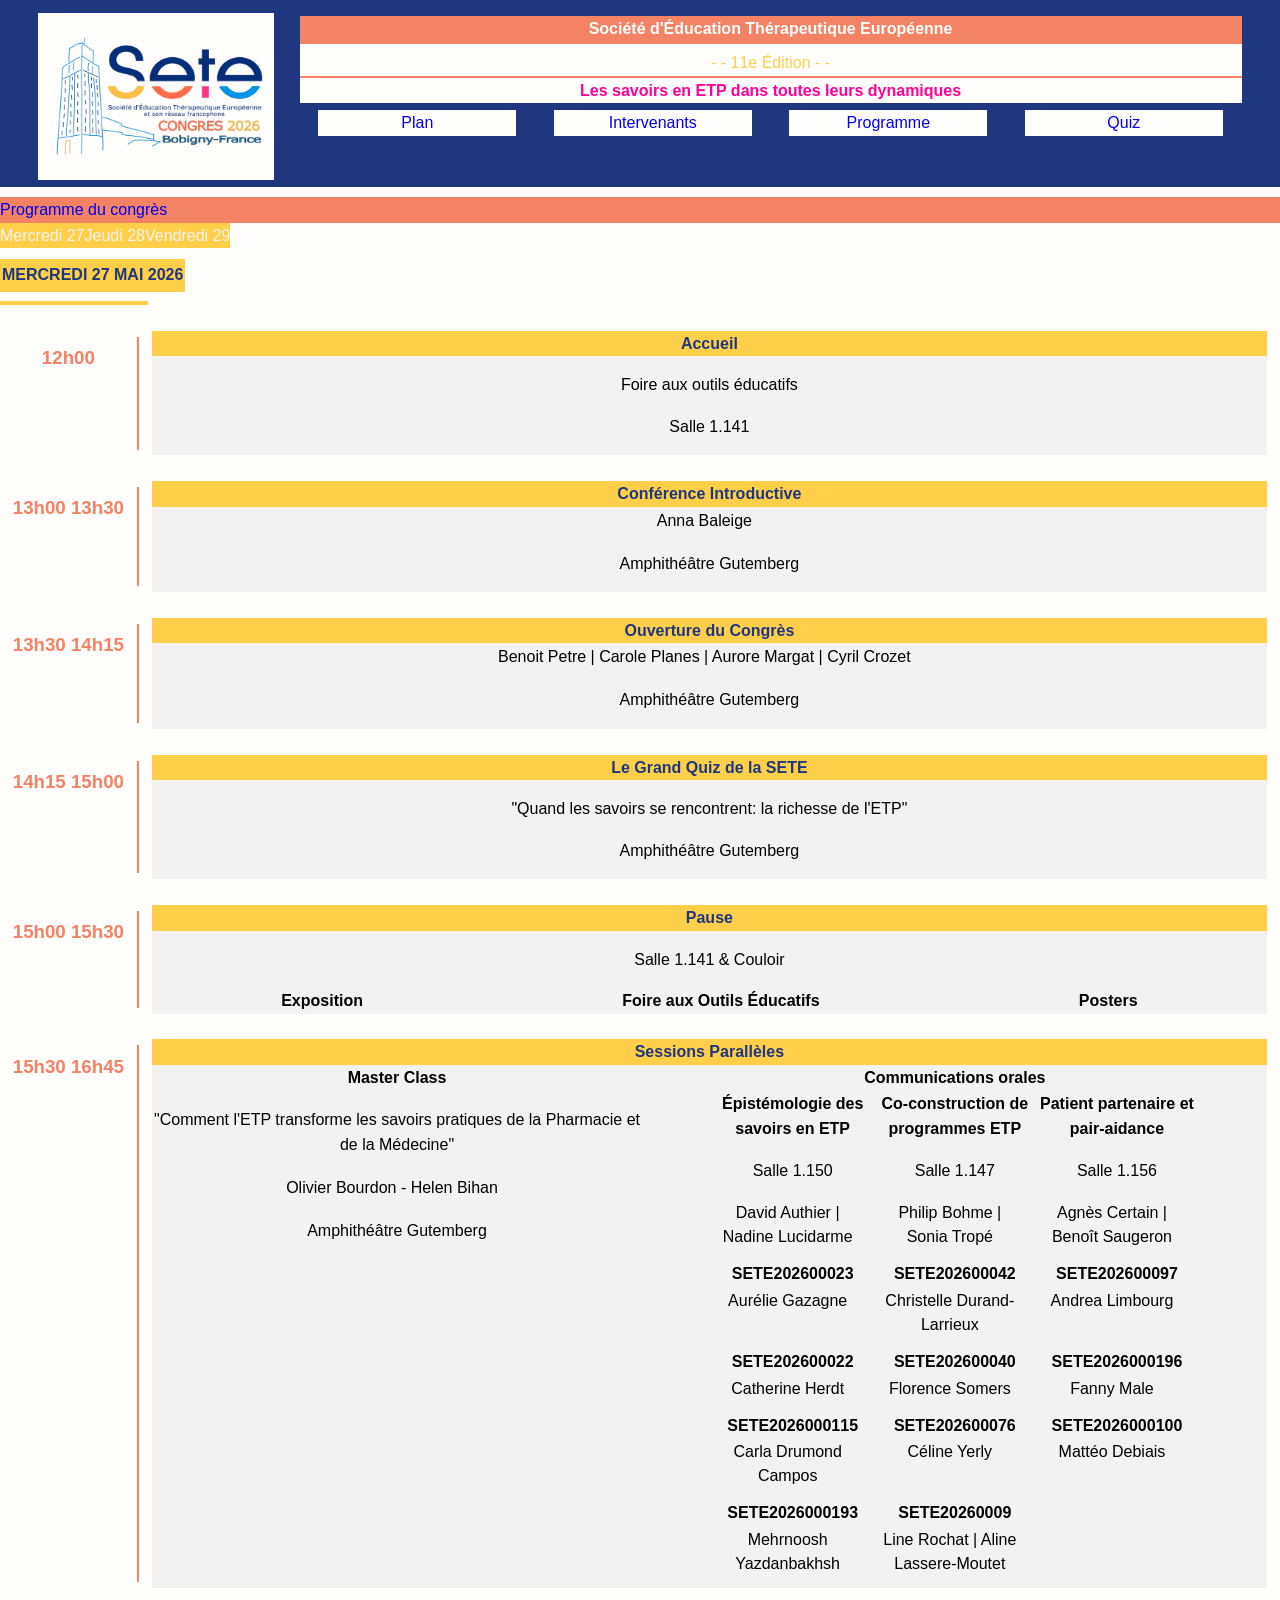
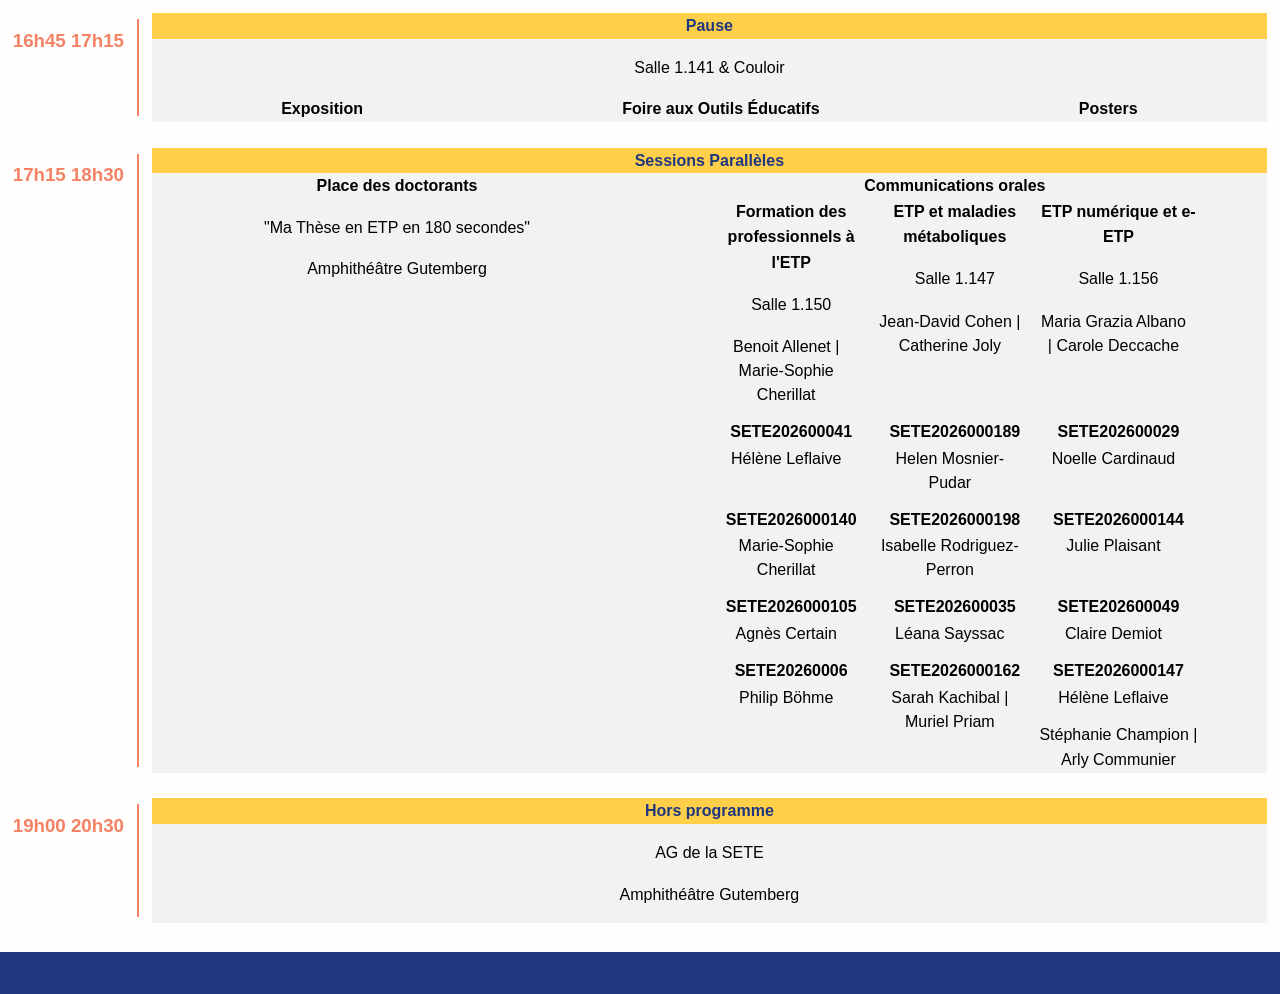
==== commit aa28cfb5: "Update index.html" ====
--- a/index.html
+++ b/index.html
@@ -1665,96 +1665,216 @@
 													<span class="orale">
 														<div>
 															<b>
-																SETE
-															</b>
-														</div>
-													</span>
-													
-													<span class="orale">
-														<div>
-															<b>
-																SETE
-															</b>
-														</div>
-													</span>
-													
-													<span class="orale">
-														<div>
-															<b>
-																SETE
-															</b>
-														</div>
-													</span>
-													
-													<span class="orale">
-														<div>
-															<b>
-																SETE
-															</b>
-														</div>
-													</span>
-													
-													<span class="orale">
-														<div>
-															<b>
-																SETE
-															</b>
-														</div>
-													</span>
-													
-													<span class="orale">
-														<div>
-															<b>
-																SETE
-															</b>
-														</div>
-													</span>
-													
-													<span class="orale">
-														<div>
-															<b>
-																SETE
-															</b>
-														</div>
-													</span>
-													
-													<span class="orale">
-														<div>
-															<b>
-																SETE
-															</b>
-														</div>
-													</span>
-													
-													<span class="orale">
-														<div>
-															<b>
-																SETE
-															</b>
-														</div>
-													</span>
-													
-													<span class="orale">
-														<div>
-															<b>
-																SETE
-															</b>
-														</div>
-													</span>
-													
-													<span class="orale">
-														<div>
-															<b>
-																SETE
-															</b>
-														</div>
-													</span>
-													
-													<span class="orale">
-														<div>
-															<b>
-																SETE
-															</b>
+																SETE202600045
+															</b>
+															
+															<p class="intervenants">
+																Adrien Paris
+															</p>
+															
+															<h4>
+																Implémentation hospitalière d’un programme d’éducation thérapeutique : CAP-TH (Comprendre, Apprendre et Prévenir les Troubles de l’Humeur) au sein de l’Unité Humeur & Anxiété des Hôpitaux Universitaires de Genève (HUG)
+															</h4>
+														</div>
+													</span>
+													
+													<span class="orale">
+														<div>
+															<b>
+																SETE202600060
+															</b>
+															
+															<p class="intervenants">
+																Laurence Debroye-Mathieu
+															</p>
+															
+															<h4>
+																 Co-construction d'un programme ETP à domicile pour enfants avec DT1
+															</h4>
+														</div>
+													</span>
+													
+													<span class="orale">
+														<div>
+															<b>
+																SETE2026000157
+															</b>
+															
+															<p class="intervenants">
+																Nicolas Buge
+															</p>
+															
+															<h4>
+																Structuration des interventions en littératie en santé en soins primaires : cartographie typologique et analyse des données probantes
+															</h4>
+														</div>
+													</span>
+													
+													<span class="orale">
+														<div>
+															<b>
+																SETE2026000176
+															</b>
+															
+															<p class="intervenants">
+																Eirini Rari
+															</p>
+															
+															<h4>
+																Agir pour les patients présentant un trouble psychotique :
+																<p>
+																	Analyse des effets d’un programme d’éducation thérapeutique dédié à la prévention et à la gestion de la rechute
+																</p>
+															</h4>
+														</div>
+													</span>
+													
+													<span class="orale">
+														<div>
+															<b>
+																SETE2026000107
+															</b>
+															
+															<p class="intervenants">
+																Blandine Schoepfer
+															</p>
+															
+															<h4>
+																Le Diabète fait sa rentrée ! Évaluer les connaissances en diabète de type 1 chez l’enfant :
+																	<p>
+																		Entre exigences de l’éducation thérapeutique et absence de repères d’acquisition selon l’âge
+																	</p>
+															</h4>
+														</div>
+													</span>
+													
+													<span class="orale">
+														<div>
+															<b>
+																SETE202600096
+															</b>
+															
+															<p class="intervenants">
+																Anouck Betton
+															</p>
+															
+															<h4>
+																Effet de halo et partage des savoirs en promotion de la santé :
+																	<p>
+																		L’expérience de l’académie populaire de la santé en Seine-Saint-Denis
+																	</p>
+															</h4>
+														</div>
+													</span>
+													
+													<span class="orale">
+														<div>
+															<b>
+																SETE202600061
+															</b>
+															
+															<p class="intervenants">
+																Alice Le Divenach | Peggy Caclin
+															</p>
+															
+															<h4>
+																Recommandations régionales 2025 pour l’éducation thérapeutique du patient en addictologie :
+																<p>
+																	Articuler savoirs expérientiels, professionnels et institutionnels pour des parcours pérennes
+																</p>
+															</h4>
+														</div>
+													</span>
+													
+													<span class="orale">
+														<div>
+															<b>
+																SETE2026000119
+															</b>
+															
+															<p class="intervenants">
+																David-Romain Bertholon
+															</p>
+															
+															<h4>
+																Premier programme d’ETP porté par une association de patients et à destination des parents réalisant les soins d’enfants souffrant d’anomalies chromosomiques rares et de troubles du développement physique et/ou cognitif :
+																<p>
+																	Le programme SUPRA (Super Parents Rares) 100% en distanciel
+																</p>
+															</h4>
+														</div>
+													</span>
+													
+													<span class="orale">
+														<div>
+															<b>
+																SETE2026000164
+															</b>
+															
+															<p class="intervenants">
+																Margaux Sittarame | Anne Grobet
+															</p>
+															
+															<h4>
+																Pompit’up :
+																	<p>
+																		Apprendre à sauver des vies comme médiation à l’apprentissage du français et à la promotion de la santé cardiovasculaire chez un public migrant
+																	</p>
+															</h4>
+														</div>
+													</span>
+													
+													<span class="orale">
+														<div>
+															<b>
+																SETE2026000141
+															</b>
+															
+															<p class="intervenants">
+																Sophie Pernot
+															</p>
+															
+															<h4>
+																Conception d’un diagnostic éducatif en ETP par l’apport des modèles de psychologie de la santé :
+																<p>
+																	Une application auprès d’une personne atteinte de schizophrénie
+																</p>
+															</h4>
+														</div>
+													</span>
+													
+													<span class="orale">
+														<div>
+															<b>
+																SETE202600018
+															</b>
+															
+															<p class="intervenants">
+																Hélène Le Goff
+															</p>
+															
+															<h4>
+																Développer les compétences d’auto-soin en santé bucco-dentaire chez l’enfant atteint d’épidermolyse bulleuse héréditaire :
+																<p>
+																	Une démarche d’éducation thérapeutique co-construite
+																</p>
+															</h4>
+														</div>
+													</span>
+													
+													<span class="orale">
+														<div>
+															<b>
+																SETE2026000114
+															</b>
+															
+															<p class="intervenants">
+																Ashveni Convence | Yves Ferrarini
+															</p>
+															
+															<h4>
+																Des savoirs expérientiels individuels à la conception d’un outil d’information à visée thérapeutique pour les personnes vivant avec le VIH (PVVIH)
+															</h4>
 														</div>
 													</span>
 												</div>
--- a/seteTemplate.css
+++ b/seteTemplate.css
@@ -0,0 +1,675 @@
+*
+{
+	box-sizing: border-box;
+	
+	-webkit-box-sizing: inherit;
+	-webkit-font-smoothing: antialiased;
+	-moz-osx-font-smoothing: grayscale;
+}
+
+/*
+{
+	word-break: break-word;
+}
+*/
+
+body
+{
+	-webkit-font-feature-settings: "kern","liga","pnum";
+	font-feature-settings: "kern","liga","pnum";
+	font-style: normal;
+	font-weight: 400;
+  
+	background-color: #F2F2F2;
+	font-family: Chivo, "Helvetica Neue", Helvetica, Arial, sans-serif;
+	
+	margin: 0;
+	line-height: 1.6;
+}
+
+.pageSETE
+{
+	max-width: 1440px;
+	margin: 0 auto;
+	background-color: #FFFEFC;
+	
+	display: grid;
+	grid-template-areas:
+	'header'
+	'main'
+	'footer';
+	gap: 10px;
+}
+
+.desktopHeader, .mobileHeader, /*.titleSETE-MOBILE, .titleSETE-textMobile,*/ .tabsSETE, .schedule
+{
+	display: flex;
+	flex-direction: row;
+}
+
+
+
+/* -- DESKTOP HEADER -- */
+
+.header
+{
+	text-align: center;
+	grid-area: header;
+	
+	background-color: #1F377F;
+}
+
+img
+{
+	max-width: 100%;
+	height: auto;
+}
+
+.imgSETE, .imgSETE-Mobile
+{
+	background-color: #FFFEFC;
+}
+
+.logoSETE
+{
+	width: 20%;
+	margin: 1% 1% 0 3%;
+}
+
+.titleSETE
+{
+	background-color: #FFFEFC;
+}
+
+.titleSETE-text
+{
+	color: #FFFEFC;
+	background-color: #F48265;
+	
+	border-bottom: 2px solid;
+	border-color: #F48265;
+}
+
+.edition
+{
+	border-bottom: 2px solid;
+	border-color: #F48265;
+	
+	color: #FFCF4A;
+	margin: -1% 0% 2% 0%;
+}
+
+.themeSETE
+{
+	color: #FF0099;
+	margin: -2% 0% -6% 0%;
+}
+
+.menuSETE
+{
+	width: 80%;
+	margin: 0 3% 0 1%;
+}
+
+a
+{
+	text-decoration: none;
+}
+
+ul
+{
+	list-style-type: none;
+	margin: 0;
+	padding: 0;
+}
+
+.seteTab
+{
+	width: 25%;
+	margin: 5% 2% 0 2%;
+	background-color: #FFFEFC;
+}
+
+.seteTab a:hover
+{
+	background-color: #F48265;
+	color: #FFFEFC;
+}
+
+.seteTab a:active
+{
+	background-color: #F2F2F2;
+}
+
+/* -- -- */
+
+
+
+/* -- MOBILE HEADER -- */
+
+/*
+.titleSETE-MOBILE
+{
+	width: 66%;
+}
+
+.SETE-Mobile
+{
+	width: 50%;
+}
+
+.themeSETE-Mobile
+{
+	width: 50%;
+}
+
+.titleSETE-textMobile, .SETE-Mobile, .themeSETE-Mobile
+{
+	font-size: 4vw;
+}
+
+/* .tabsSETE-Mobile*//*.titleSETE-MOBILE, .titleSETE-textMobile
+{
+	display: flex;
+	flex-direction: row;
+}
+
+.siteMobile
+{
+	display: flex;
+	flex-direction: column;
+}
+
+.titleSETE-textMobile
+{
+	width: 25%;
+}
+
+.logoSETE-Mobile
+{
+	margin: 1% 0 0 1%;
+	width: 25%;
+}
+*/
+.mobileHeader
+{
+	display: flex;
+	flex-direction: row;
+	
+	font-size: 3vw;
+}
+
+.siteMobile
+{
+	width: 100%;
+	display: flex;
+	flex-direction: column;
+}
+
+.titleSETE-Mobile
+{
+	width: 75%;
+	display: flex;
+	flex-direction: row;
+}
+
+.logoSETE-Mobile
+{
+	width: 100%;
+	
+	margin: 2% 2% 0 2%;
+}
+
+
+.titleSETE-textMobile
+{
+	width: 100%;
+	display: flex;
+	flex-direction: column;
+	padding: 0;
+	margin: 0;
+}
+
+.SETE-Mobile
+{
+	color: #F48265;
+	font-size: 3vw;
+	margin: 6% -64% 0% 4%;
+	background-color: #FFFEFC;
+	padding: 0;
+}
+
+.edition-Mobile
+{
+	background-color: #FFCF4A;
+	padding: 0;
+	margin: 20% -64% 0 32%;
+	width: 100%;
+}
+
+.themeSETE-Mobile
+{
+	width: 100%;
+	margin: 1% 0 2% 0;
+	padding: 1% 20% 1% 0;
+	
+	background-color: #FFFEFC;
+	color: #FF0099;
+	
+	display: block;
+	text-align: right;
+}
+
+.topNav
+{
+	overflow: hidden;
+	position: relative;
+	
+	width: 20%
+}
+
+#mobileTabs
+{
+	display: none;
+	position: fixed;
+	margin: 16% 0 0 0;
+}
+
+.icon
+{
+	width: 100%;
+	margin-top: 5%;
+}
+
+.topNav a
+{
+	padding: 20% 100% 20% 0;
+	text-decoration: none;
+	font-size: 3vw;
+	display: block;
+	
+	background-color: #F2F2F2;
+	border: 2px solid;
+	border-color: #F2F2F2;
+	color: #1F377F;
+}
+
+.topNav a.icon
+{
+	display: block;
+	position: absolute;
+	background-color: #1F377F;
+	border-color: #1F377F;
+	color: #FFFEFC;
+}
+
+.topNav a:hover
+{
+	background-color: #DDDDDD;
+	color: #1F377F;
+	
+}
+
+.topNav a:active
+{
+	background-color: #F48265;
+}
+
+.tabsSETE-Mobile
+{
+	width: 80%
+}
+
+.mobileMenu-Content
+{
+	width: 20%;
+	display: overflow;
+}
+
+/* -- -- */
+
+
+
+/* -- MAIN PAGE -- */
+
+.main
+{
+	grid-area: main;
+}
+
+.intervenantsNoms
+{
+	border-right: 2px solid;
+	border-color: ##F48265;
+	color: #FFFEFC;
+	background-color: #F48265;
+	
+	margin: 5% 10% 5% 15%
+}
+
+.intervenantsEmail
+{
+	margin: 2% 0% 0% -3%;
+	border-right: 2px solid;
+	border-color: #F0F0F0;
+	
+}
+
+.intervenantsProfession
+{
+	margin: 0% 0% 15% 15%;
+}
+
+/*#programLead, */.sessionJumelles, .sessionTriple/*, .sessionQuadruple*/
+{
+	display: flex;
+	flex-direction: row;
+}
+
+.pdfProgram
+{
+	text-align: center;
+	background-color: #F48265;
+	display: flex;
+}
+
+/*.date, .pdfProgram
+{
+	width: 25%;
+}
+
+.padding
+{
+	width: 50%;
+}*/
+
+
+.uniqueSchedule
+{
+	display: flex;
+	flex-direction: column;
+}
+
+.sessionQuadruple
+{
+	display: grid;
+	grid-template-columns: auto auto;
+}
+
+.communicationsOrales
+{
+	display: grid;
+	grid-template-columns: auto auto auto;
+}
+
+
+
+/* Taken from a previous version, Needs polishing */
+
+.menuProgramme-nav
+{
+	display: flex;
+	flex-direction: row;
+}
+
+.menuProgramme a
+{
+	width: 100%;
+	display: block;
+	
+	margin: 0;
+	padding: 0;
+	
+	background-color: #FFCF4A;
+	color: #F2F2F2;
+	
+	
+	text-decoration: none;
+}
+
+.menuProgramme a:hover
+{
+	background-color: #F48265;
+	border-color: #1F377F;
+	color: #1F377F;
+}
+
+.menuProgramme a:active
+{
+	background-color: #1F377F;
+	border-color: #1F377F;
+	color: #1F377F;
+}
+
+.pageProgramme
+{
+	padding: 0;
+}
+
+.date
+{
+	font-size: 16px;
+	line-height: 1.8em;
+	margin-bottom: 1%;
+	color: #1F377F;
+	position: relative;
+	display: inline-block;
+}
+
+.date:after
+{
+	content: ''; /*Create the line under the date*/
+	display: block;
+	max-width: 80%;
+	height: 4px;
+	background: #FFCF4A;
+	margin-top: 2%;
+}
+
+.conventionDate
+{
+	background: #FFCF4A;
+	text-transform: uppercase;
+
+	border: 2px solid;
+	border-color: #FFCF4A;
+
+	margin: 0 0 5%;
+	max-width: 100%;
+
+	text-align: center;
+}
+
+.horaires
+{
+	color: #F48265;
+	border-color: #F48265;
+	border-right: 2px solid;
+	
+	padding: 0.5%;
+	width: 10%;
+	
+
+	text-align:center;
+}
+
+.session
+{
+	width: 90%;
+	
+	background-color: #F2F2F2;
+}
+
+.session, .jumeau, .triple, .quadruple
+{
+	text-align: center;
+
+	margin: 1%;
+}
+
+.titreSujet
+{
+	/*border-bottom: 2px solid;
+	border-color: #1F377F;*/
+	background-color: #FFCF4A;
+	
+	color: #1F377F;
+}
+
+.jumeau
+{
+	width: 50%;
+	margin: 0% 6% 0% 0%;
+}
+
+.triple
+{
+	width: 33%
+}
+
+.quadruple
+{
+	width: 25%
+}
+
+.intervenants
+{
+	line-height: 1.5em;
+	position: relative;
+	margin: 0px 10px 10px 0px;
+	padding: 2px;
+}
+
+/* -- -- */
+
+
+/* -- FOOTER -- */
+
+footer
+{
+	padding: 1%;
+	background-color: #1F377F;
+	margin: 0.5% 0 0 0;
+}
+
+.footer
+{
+	text-align: center;
+	grid-area: footer;
+}
+
+/* -- -- */
+
+
+
+/* -- MEDIA QUERIES -- */
+
+@media (max-width: 600px)
+{
+	.header {grid-area: 1 / span 6;}
+	.main {grid-area: 2 / span 4;}
+	.footer {grid-area: 3 / span 6;}
+}
+
+
+
+@media (min-width: 600px)
+{
+	.header {grid-area: 1 / span 6;}
+	.main {grid-area: 2 / span 4;}
+	.footer {grid-area: 3 / span 6;}
+}
+
+
+
+@media (min-width: 768px)
+{
+	.header {grid-area: 1 / span 6;}
+	.main {grid-area: 2 / span 4;}
+	.footer {grid-area: 3 / span 6;}
+}
+
+
+
+/*Dynamic Headers*/
+
+@media screen and (min-width: 768px)
+{
+	.mobileHeader {
+		display: none;
+	}
+}
+
+@media screen and (max-width: 768px)
+{
+	.main {
+		font-size: 3vw;
+	}
+	
+	.orale {
+		font-size: 2vw;
+	}
+	
+	.conventionDate {
+		font-size: 3.5vw;
+		border: 1px solid;
+		border-color: #FFCF4A;
+	}
+	
+	.desktopHeader {
+		display: none;
+	}
+	
+	.logoSETE {
+		width: 30%;
+		margin: 0 2% 0 1%;
+	}
+	
+	.titleSETE {
+		width: 60%;
+		margin: 0 0 0 0;
+	}
+	
+	/*.icon {
+		width: 10%;
+		margin: 0 1% 0 2%;
+	}*/
+	
+	.horaires {
+		width: 10%;
+	}
+	
+	.session {
+		width: 90%;
+	}
+	
+}
+
+/**/
+
+
+
+@media (min-width: 992px)
+{
+	.header {grid-area: 1 / span 6;}
+	.main {grid-area: 2 / span 4;}
+	.footer {grid-area: 3 / span 6;}
+}
+
+
+
+@media (min-width: 1024px)
+{
+	.header {position: relative; z-index: 1000; grid-area: 1 / span 6;}
+	.main {grid-area: 2 / span 4;}
+	.footer {grid-area: 3 / span 6;}
+}
+
+
+
+@media (min-width: 1200px)
+{
+	.header {position: relative; z-index: 1000; grid-area: 1 / span 6;}
+	.main {grid-area: 2 / span 4;}
+	.footer {grid-area: 3 / span 6;}
+}
